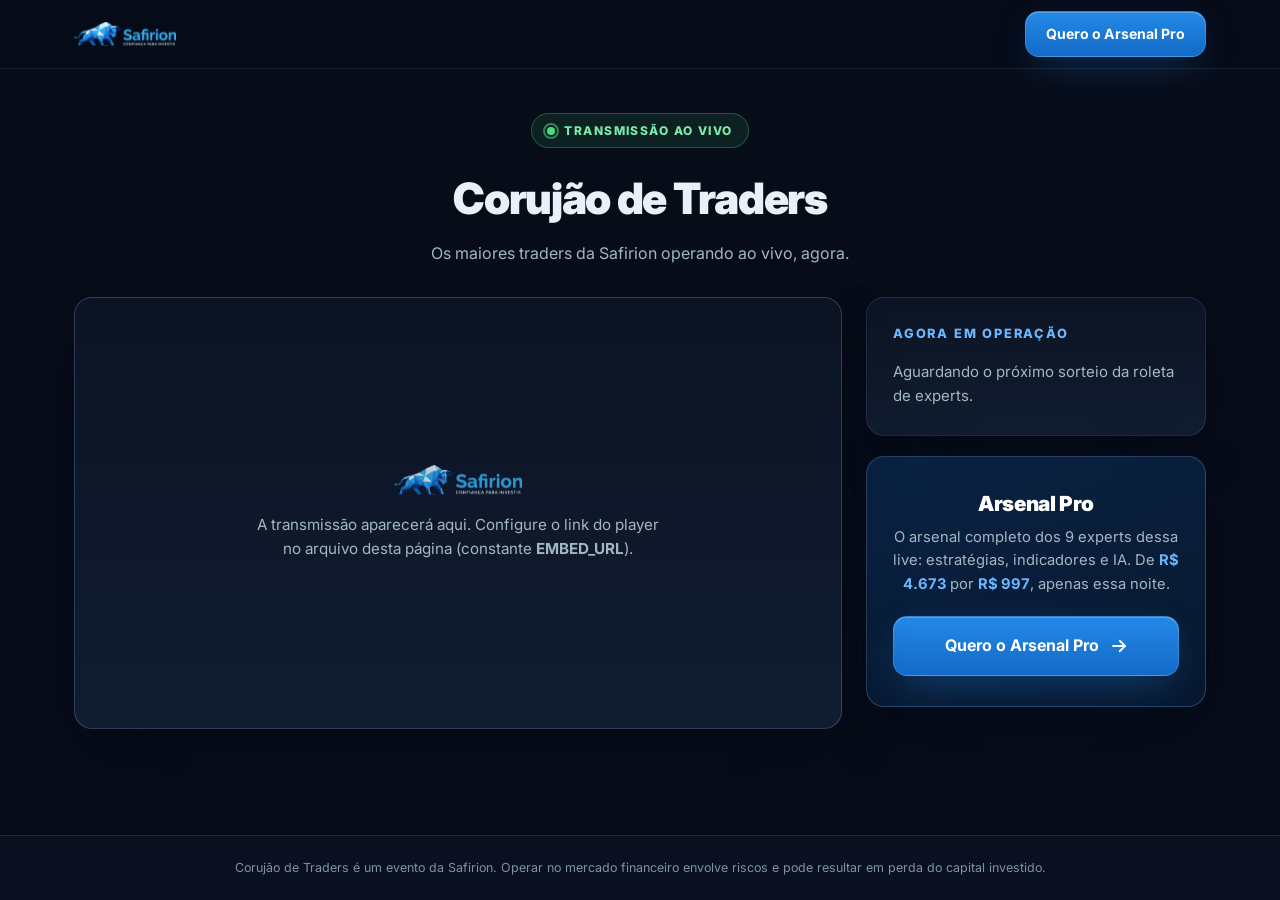
==== aovivo/index.html @ 4bfbb841 "Arsenal Pro: LP de vendas + rotas /corujao /aovivo /roleta com identidade Safirion Co-Authored-By: C" ====
<!DOCTYPE html>
<html lang="pt-BR">
<head>
<meta charset="UTF-8" />
<meta name="viewport" content="width=device-width, initial-scale=1.0" />
<title>Ao Vivo | Corujão de Traders · Safirion</title>
<meta name="description" content="Acompanhe a transmissão ao vivo do Corujão de Traders da Safirion e veja qual expert está operando agora." />
<link rel="preconnect" href="https://fonts.googleapis.com" />
<link rel="preconnect" href="https://fonts.gstatic.com" crossorigin />
<link href="https://fonts.googleapis.com/css2?family=Inter:wght@400;500;600;700;800;900&display=swap" rel="stylesheet" />
<link rel="icon" href="data:image/svg+xml,%3Csvg xmlns='http://www.w3.org/2000/svg' viewBox='0 0 32 32'%3E%3Crect width='32' height='32' rx='7' fill='%23070C19'/%3E%3Cpath d='M16 6 L26 26 H21.5 L16 14.5 L10.5 26 H6 Z' fill='%232389E6'/%3E%3C/svg%3E" />
<style>
:root{
  --bg:#070C19; --bg-2:#0A1020; --surface:#10182A; --surface-2:#111C30;
  --line:rgba(137,178,230,.14); --line-strong:rgba(137,178,230,.26);
  --text:#E9F0FA; --muted:#A1B8C3; --muted-2:#7C93A6;
  --accent:#2389E6; --accent-soft:#69B8FF; --accent-pale:#D6EDF8;
  --grad-btn:linear-gradient(180deg,#2389E6 0%,#146AC7 100%);
  --grad-panel:linear-gradient(180deg,#0C1424 0%,#111C30 100%);
  --shadow-card:0 24px 60px -24px rgba(2,8,20,.9);
  --shadow-glow:0 12px 40px -12px rgba(35,137,230,.45);
}
*{margin:0;padding:0;box-sizing:border-box}
[hidden]{display:none!important}
body{background:var(--bg);color:var(--text);font-family:'Inter',system-ui,sans-serif;line-height:1.6;-webkit-font-smoothing:antialiased;min-height:100dvh;display:flex;flex-direction:column}
img{max-width:100%;display:block}
a{color:inherit;text-decoration:none}
.container{max-width:1180px;margin:0 auto;padding:0 24px;width:100%}

.btn{
  display:inline-flex;align-items:center;justify-content:center;gap:11px;
  font-weight:700;font-size:1rem;padding:16px 32px;border-radius:14px;
  border:1px solid rgba(255,255,255,.14);background:var(--grad-btn);color:#fff;cursor:pointer;
  box-shadow:var(--shadow-glow), inset 0 1px 0 rgba(255,255,255,.22);
  transition:transform .25s cubic-bezier(.16,1,.3,1),filter .25s;
}
.btn:hover{transform:translateY(-2px);filter:brightness(1.08)}
.btn:active{transform:scale(.98)}
.btn:focus-visible{outline:3px solid var(--accent-soft);outline-offset:3px}
.btn .arr{transition:transform .25s cubic-bezier(.16,1,.3,1)}
.btn:hover .arr{transform:translateX(5px)}

.nav{position:sticky;top:0;z-index:40;backdrop-filter:blur(14px);background:rgba(7,12,25,.78);border-bottom:1px solid var(--line)}
.nav-inner{max-width:1180px;margin:0 auto;padding:0 24px;height:68px;display:flex;align-items:center;justify-content:space-between;gap:12px}
.nav img{height:24px}
.nav .btn{padding:11px 20px;font-size:.88rem}

.head{text-align:center;padding:44px 0 30px}
.live-pill{
  display:inline-flex;align-items:center;gap:9px;background:rgba(74,222,128,.1);
  border:1px solid rgba(74,222,128,.3);color:#7CEBA8;font-size:.75rem;font-weight:800;
  letter-spacing:.12em;text-transform:uppercase;padding:7px 15px;border-radius:999px;margin-bottom:16px;
}
.livedot{position:relative;width:8px;height:8px;border-radius:50%;background:#4ADE80}
.livedot::after{content:"";position:absolute;inset:-4px;border-radius:50%;border:2px solid rgba(74,222,128,.55);animation:pulse 1.8s ease-out infinite}
@keyframes pulse{0%{transform:scale(.6);opacity:1}100%{transform:scale(1.5);opacity:0}}
.head h1{font-size:clamp(1.7rem,4.5vw,2.7rem);font-weight:900;letter-spacing:-.03em}
.head p{color:var(--muted);margin-top:8px}

.stage{flex:1;padding-bottom:72px}
.grid{display:grid;grid-template-columns:1fr 340px;gap:24px;align-items:start}

.player{
  position:relative;aspect-ratio:16/9;border-radius:18px;overflow:hidden;
  background:var(--grad-panel);border:1px solid var(--line-strong);box-shadow:var(--shadow-card);
}
.player iframe{position:absolute;inset:0;width:100%;height:100%;border:0}
.player .empty{
  position:absolute;inset:0;display:grid;place-items:center;text-align:center;padding:30px;
}
.player .empty img{height:30px;margin:0 auto 18px;opacity:.85}
.player .empty p{color:var(--muted);font-size:.95rem;max-width:26rem}

.panel{background:var(--grad-panel);border:1px solid var(--line);border-radius:18px;padding:26px;box-shadow:var(--shadow-card)}
.panel h2{font-size:.8rem;font-weight:800;letter-spacing:.14em;text-transform:uppercase;color:var(--accent-soft);margin-bottom:16px}
.now{display:flex;align-items:center;gap:16px}
.now img{width:64px;height:64px;border-radius:50%;object-fit:cover;border:2px solid var(--accent);flex:none}
.now .nm{font-weight:800;font-size:1.15rem;color:#fff;letter-spacing:-.01em}
.now .st{font-size:.85rem;color:var(--muted)}
.now .st b{color:var(--accent-soft);font-variant-numeric:tabular-nums}
.idle{color:var(--muted);font-size:.94rem}

.offer{
  margin-top:20px;text-align:center;
  background:linear-gradient(160deg,rgba(20,106,199,.25),rgba(10,52,97,.3));
  border:1px solid var(--line-strong);border-radius:18px;padding:30px 26px;box-shadow:var(--shadow-card);
}
.offer .t{font-weight:900;font-size:1.3rem;letter-spacing:-.02em;color:#fff;margin-bottom:6px}
.offer p{color:var(--muted);font-size:.92rem;margin-bottom:20px}
.offer p b{color:var(--accent-soft)}
.offer .btn{width:100%}

footer{border-top:1px solid var(--line);padding:22px 24px;text-align:center;background:var(--bg-2)}
footer p{font-size:.78rem;color:var(--muted-2)}

@media (prefers-reduced-motion: reduce){ .livedot::after{animation:none} }
@media (max-width:1024px){ .grid{grid-template-columns:1fr} }
@media (max-width:560px){
  .head{padding:32px 0 22px}
  .nav .btn span{display:none}
}
</style>
</head>
<body>

<nav class="nav" aria-label="Navegação">
  <div class="nav-inner">
    <a href="../" aria-label="Página do Arsenal Pro"><img src="../assets/logo.svg" alt="Safirion" /></a>
    <a class="btn" href="../#oferta">Quero o Arsenal Pro</a>
  </div>
</nav>

<header class="head container">
  <span class="live-pill"><span class="livedot" aria-hidden="true"></span> Transmissão ao vivo</span>
  <h1>Corujão de Traders</h1>
  <p>Os maiores traders da Safirion operando ao vivo, agora.</p>
</header>

<main class="stage container">
  <div class="grid">
    <div class="player" id="player">
      <div class="empty" id="playerEmpty">
        <div>
          <img src="../assets/logo.svg" alt="Safirion" />
          <p>A transmissão aparecerá aqui. Configure o link do player no arquivo desta página (constante <strong>EMBED_URL</strong>).</p>
        </div>
      </div>
    </div>

    <aside>
      <div class="panel">
        <h2>Agora em operação</h2>
        <div class="now" id="nowBox" hidden>
          <img id="nowPhoto" src="" alt="" />
          <div>
            <div class="nm" id="nowName"></div>
            <div class="st">Tempo restante: <b id="nowTimer">00:00</b></div>
          </div>
        </div>
        <p class="idle" id="nowIdle">Aguardando o próximo sorteio da roleta de experts.</p>
      </div>

      <div class="offer">
        <div class="t">Arsenal Pro</div>
        <p>O arsenal completo dos 9 experts dessa live: estratégias, indicadores e IA. De <b>R$ 4.673</b> por <b>R$ 997</b>, apenas essa noite.</p>
        <a class="btn" href="../#oferta">
          Quero o Arsenal Pro
          <svg class="arr" width="18" height="18" viewBox="0 0 24 24" fill="none" stroke="currentColor" stroke-width="2.4" stroke-linecap="round" stroke-linejoin="round" aria-hidden="true"><line x1="4" y1="12" x2="20" y2="12"/><polyline points="13 5 20 12 13 19"/></svg>
        </a>
      </div>
    </aside>
  </div>
</main>

<footer>
  <p>Corujão de Traders é um evento da Safirion. Operar no mercado financeiro envolve riscos e pode resultar em perda do capital investido.</p>
</footer>

<script>
"use strict";
// TODO: cole aqui o link de embed da transmissão (ex.: https://www.youtube.com/embed/XXXXXXX)
const EMBED_URL = "";

if (EMBED_URL){
  const f = document.createElement("iframe");
  f.src = EMBED_URL;
  f.allow = "autoplay; encrypted-media; picture-in-picture";
  f.allowFullscreen = true;
  f.title = "Transmissão ao vivo do Corujão de Traders";
  document.getElementById("playerEmpty").remove();
  document.getElementById("player").appendChild(f);
}

/* Estado do expert em operação: sincronizado com a rota /roleta
   (localStorage + BroadcastChannel, funciona no mesmo navegador) */
const LS_LIVE = "cj_live_state_v1";
const nowBox = document.getElementById("nowBox");
const nowIdle = document.getElementById("nowIdle");
const nowPhoto = document.getElementById("nowPhoto");
const nowName = document.getElementById("nowName");
const nowTimer = document.getElementById("nowTimer");
let state = null, raf = null;

function fmt(s){
  s = Math.max(0, Math.ceil(s));
  return String(Math.floor(s/60)).padStart(2,"0") + ":" + String(s%60).padStart(2,"0");
}
function apply(st){
  state = st;
  cancelAnimationFrame(raf);
  if (st && st.status === "running" && st.endsAt > Date.now()){
    nowBox.hidden = false; nowIdle.hidden = true;
    nowPhoto.src = st.photo || ""; nowPhoto.alt = "Foto de " + st.name;
    nowName.textContent = st.name;
    (function tick(){
      const left = (state.endsAt - Date.now())/1000;
      nowTimer.textContent = fmt(left);
      if (left > 0) raf = requestAnimationFrame(tick);
      else apply({ status:"idle" });
    })();
  } else {
    nowBox.hidden = true; nowIdle.hidden = false;
  }
}
function readLS(){
  try { apply(JSON.parse(localStorage.getItem(LS_LIVE))); } catch { apply(null); }
}
window.addEventListener("storage", e => { if (e.key === LS_LIVE) readLS(); });
try { new BroadcastChannel("cj-live").onmessage = e => apply(e.data); } catch {}
readLS();
</script>
</body>
</html>
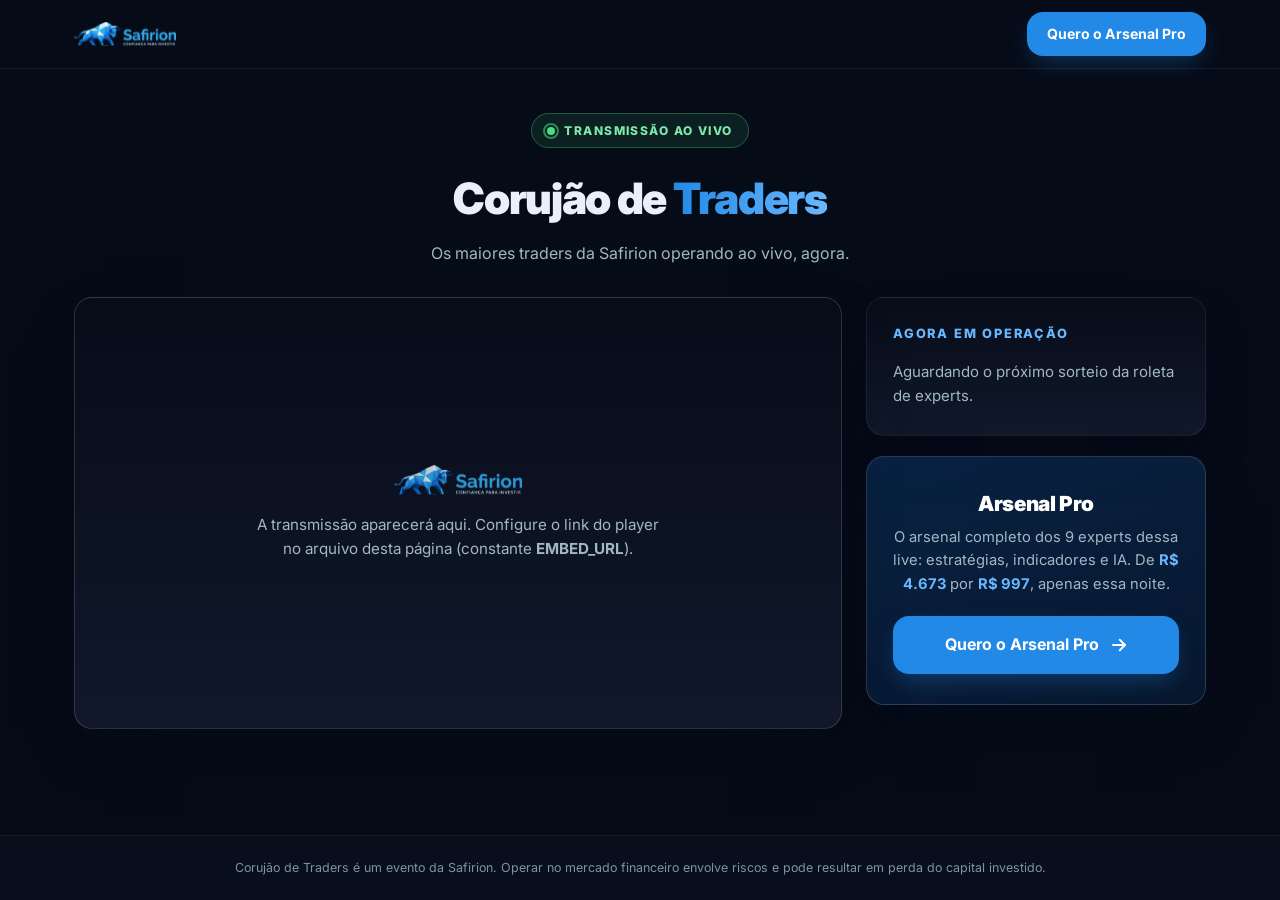
==== commit 2934a219: "Aplica efeitos e arquitetura visual oficiais do site Safirion - Tokens exatos: bg #060B18, painéis #" ====
--- a/aovivo/index.html
+++ b/aovivo/index.html
@@ -11,17 +11,27 @@
 <link rel="icon" href="data:image/svg+xml,%3Csvg xmlns='http://www.w3.org/2000/svg' viewBox='0 0 32 32'%3E%3Crect width='32' height='32' rx='7' fill='%23070C19'/%3E%3Cpath d='M16 6 L26 26 H21.5 L16 14.5 L10.5 26 H6 Z' fill='%232389E6'/%3E%3C/svg%3E" />
 <style>
 :root{
-  --bg:#070C19; --bg-2:#0A1020; --surface:#10182A; --surface-2:#111C30;
-  --line:rgba(137,178,230,.14); --line-strong:rgba(137,178,230,.26);
+  --bg:#060B18; --bg-2:#080E1C; --surface:#111A2B; --surface-2:#111C30;
+  --line:rgba(214,237,248,.08); --line-strong:rgba(214,237,248,.16);
   --text:#E9F0FA; --muted:#A1B8C3; --muted-2:#7C93A6;
-  --accent:#2389E6; --accent-soft:#69B8FF; --accent-pale:#D6EDF8;
+  --accent:#2389E6; --accent-strong:#146AC7; --accent-soft:#69B8FF; --accent-pale:#D6EDF8;
   --grad-btn:linear-gradient(180deg,#2389E6 0%,#146AC7 100%);
-  --grad-panel:linear-gradient(180deg,#0C1424 0%,#111C30 100%);
+  --grad-panel:linear-gradient(180deg,#070C19 0%,#10182A 100%);
   --shadow-card:0 24px 60px -24px rgba(2,8,20,.9);
-  --shadow-glow:0 12px 40px -12px rgba(35,137,230,.45);
+  --shadow-glow:0 10px 24px -6px rgba(35,137,230,.35);
 }
 *{margin:0;padding:0;box-sizing:border-box}
 [hidden]{display:none!important}
+::-webkit-scrollbar{width:8px}
+::-webkit-scrollbar-track{background:#060B18}
+::-webkit-scrollbar-thumb{background:#2389E6;border-radius:4px}
+::-webkit-scrollbar-thumb:hover{background:#146AC7}
+@keyframes ctaPulse{
+  0%,100%{box-shadow:0 0 20px rgba(35,137,230,.3)}
+  50%{box-shadow:0 0 40px rgba(35,137,230,.5),0 0 60px rgba(35,137,230,.2)}
+}
+.cta-pulse{animation:ctaPulse 3s ease-in-out infinite}
+.grad-text{background:linear-gradient(90deg,#2389E6,#69B8FF);-webkit-background-clip:text;background-clip:text;color:transparent}
 body{background:var(--bg);color:var(--text);font-family:'Inter',system-ui,sans-serif;line-height:1.6;-webkit-font-smoothing:antialiased;min-height:100dvh;display:flex;flex-direction:column}
 img{max-width:100%;display:block}
 a{color:inherit;text-decoration:none}
@@ -29,12 +39,12 @@
 
 .btn{
   display:inline-flex;align-items:center;justify-content:center;gap:11px;
-  font-weight:700;font-size:1rem;padding:16px 32px;border-radius:14px;
-  border:1px solid rgba(255,255,255,.14);background:var(--grad-btn);color:#fff;cursor:pointer;
-  box-shadow:var(--shadow-glow), inset 0 1px 0 rgba(255,255,255,.22);
-  transition:transform .25s cubic-bezier(.16,1,.3,1),filter .25s;
-}
-.btn:hover{transform:translateY(-2px);filter:brightness(1.08)}
+  font-weight:700;font-size:1rem;padding:16px 32px;border-radius:16px;
+  border:0;background:var(--accent);color:#fff;cursor:pointer;
+  box-shadow:var(--shadow-glow);
+  transition:transform .3s cubic-bezier(.16,1,.3,1),background-color .3s,box-shadow .3s;
+}
+.btn:hover{transform:translateY(-2px);background:var(--accent-strong);box-shadow:0 18px 48px -12px rgba(35,137,230,.55)}
 .btn:active{transform:scale(.98)}
 .btn:focus-visible{outline:3px solid var(--accent-soft);outline-offset:3px}
 .btn .arr{transition:transform .25s cubic-bezier(.16,1,.3,1)}
@@ -93,7 +103,7 @@
 footer{border-top:1px solid var(--line);padding:22px 24px;text-align:center;background:var(--bg-2)}
 footer p{font-size:.78rem;color:var(--muted-2)}
 
-@media (prefers-reduced-motion: reduce){ .livedot::after{animation:none} }
+@media (prefers-reduced-motion: reduce){ .livedot::after{animation:none} .cta-pulse{animation:none} }
 @media (max-width:1024px){ .grid{grid-template-columns:1fr} }
 @media (max-width:560px){
   .head{padding:32px 0 22px}
@@ -112,7 +122,7 @@
 
 <header class="head container">
   <span class="live-pill"><span class="livedot" aria-hidden="true"></span> Transmissão ao vivo</span>
-  <h1>Corujão de Traders</h1>
+  <h1>Corujão de <span class="grad-text">Traders</span></h1>
   <p>Os maiores traders da Safirion operando ao vivo, agora.</p>
 </header>
 
@@ -143,7 +153,7 @@
       <div class="offer">
         <div class="t">Arsenal Pro</div>
         <p>O arsenal completo dos 9 experts dessa live: estratégias, indicadores e IA. De <b>R$ 4.673</b> por <b>R$ 997</b>, apenas essa noite.</p>
-        <a class="btn" href="../#oferta">
+        <a class="btn cta-pulse" href="../#oferta">
           Quero o Arsenal Pro
           <svg class="arr" width="18" height="18" viewBox="0 0 24 24" fill="none" stroke="currentColor" stroke-width="2.4" stroke-linecap="round" stroke-linejoin="round" aria-hidden="true"><line x1="4" y1="12" x2="20" y2="12"/><polyline points="13 5 20 12 13 19"/></svg>
         </a>
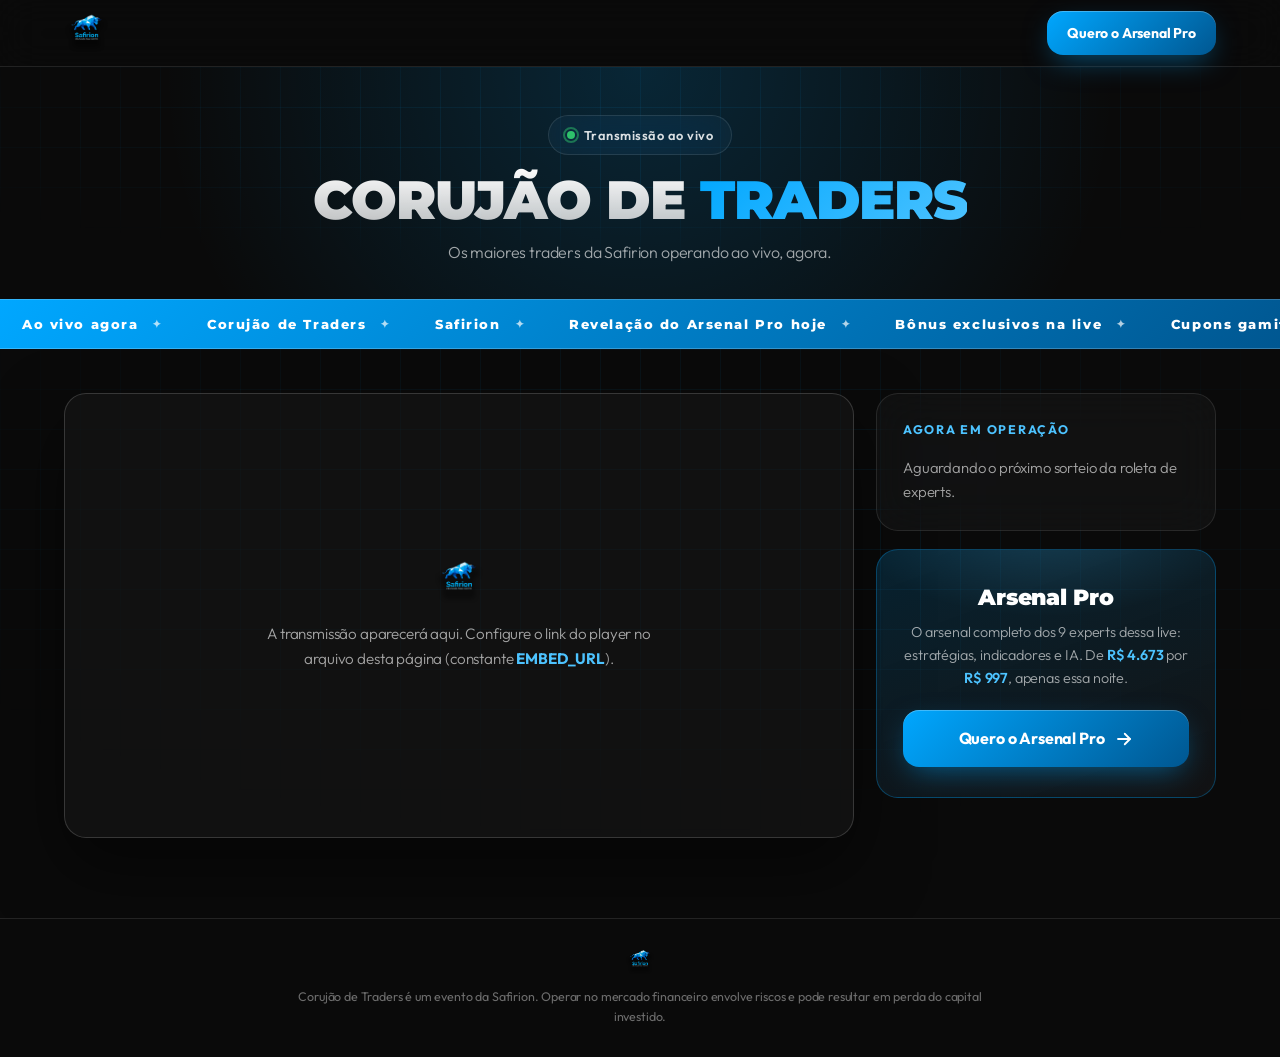
==== commit 43c76019: "Unifica /aovivo com a identidade do Corujao (preto + azul #00A7FF) - Outfit + Montserrat 900, grid t" ====
--- a/aovivo/index.html
+++ b/aovivo/index.html
@@ -7,162 +7,242 @@
 <meta name="description" content="Acompanhe a transmissão ao vivo do Corujão de Traders da Safirion e veja qual expert está operando agora." />
 <link rel="preconnect" href="https://fonts.googleapis.com" />
 <link rel="preconnect" href="https://fonts.gstatic.com" crossorigin />
-<link href="https://fonts.googleapis.com/css2?family=Inter:wght@400;500;600;700;800;900&display=swap" rel="stylesheet" />
-<link rel="icon" href="data:image/svg+xml,%3Csvg xmlns='http://www.w3.org/2000/svg' viewBox='0 0 32 32'%3E%3Crect width='32' height='32' rx='7' fill='%23070C19'/%3E%3Cpath d='M16 6 L26 26 H21.5 L16 14.5 L10.5 26 H6 Z' fill='%232389E6'/%3E%3C/svg%3E" />
+<link href="https://fonts.googleapis.com/css2?family=Montserrat:wght@700;800;900&family=Outfit:wght@300;400;500;600;700;800&display=swap" rel="stylesheet" />
+<link rel="icon" href="data:image/svg+xml,%3Csvg xmlns='http://www.w3.org/2000/svg' viewBox='0 0 32 32'%3E%3Crect width='32' height='32' rx='7' fill='%230a0a0a'/%3E%3Cpath d='M16 6 L26 26 H21.5 L16 14.5 L10.5 26 H6 Z' fill='%2300A7FF'/%3E%3C/svg%3E" />
 <style>
 :root{
-  --bg:#060B18; --bg-2:#080E1C; --surface:#111A2B; --surface-2:#111C30;
-  --line:rgba(214,237,248,.08); --line-strong:rgba(214,237,248,.16);
-  --text:#E9F0FA; --muted:#A1B8C3; --muted-2:#7C93A6;
-  --accent:#2389E6; --accent-strong:#146AC7; --accent-soft:#69B8FF; --accent-pale:#D6EDF8;
-  --grad-btn:linear-gradient(180deg,#2389E6 0%,#146AC7 100%);
-  --grad-panel:linear-gradient(180deg,#070C19 0%,#10182A 100%);
-  --shadow-card:0 24px 60px -24px rgba(2,8,20,.9);
-  --shadow-glow:0 10px 24px -6px rgba(35,137,230,.35);
+  --bg:#0a0a0a; --bg-2:#0e0e0e; --card:#141414;
+  --blue:#00A7FF; --blue-dark:#005791; --blue-light:#4dc3ff;
+  --text:#ffffff; --muted:rgba(255,255,255,.62); --muted-2:rgba(255,255,255,.4);
+  --line:rgba(255,255,255,.1); --line-strong:rgba(255,255,255,.16);
 }
 *{margin:0;padding:0;box-sizing:border-box}
 [hidden]{display:none!important}
-::-webkit-scrollbar{width:8px}
-::-webkit-scrollbar-track{background:#060B18}
-::-webkit-scrollbar-thumb{background:#2389E6;border-radius:4px}
-::-webkit-scrollbar-thumb:hover{background:#146AC7}
-@keyframes ctaPulse{
-  0%,100%{box-shadow:0 0 20px rgba(35,137,230,.3)}
-  50%{box-shadow:0 0 40px rgba(35,137,230,.5),0 0 60px rgba(35,137,230,.2)}
-}
-.cta-pulse{animation:ctaPulse 3s ease-in-out infinite}
-.grad-text{background:linear-gradient(90deg,#2389E6,#69B8FF);-webkit-background-clip:text;background-clip:text;color:transparent}
-body{background:var(--bg);color:var(--text);font-family:'Inter',system-ui,sans-serif;line-height:1.6;-webkit-font-smoothing:antialiased;min-height:100dvh;display:flex;flex-direction:column}
+html{scroll-behavior:smooth}
+body{
+  background:var(--bg);color:var(--text);
+  font-family:'Outfit',sans-serif;letter-spacing:-.01em;line-height:1.6;
+  -webkit-font-smoothing:antialiased;overflow-x:hidden;
+  min-height:100dvh;display:flex;flex-direction:column;
+}
 img{max-width:100%;display:block}
 a{color:inherit;text-decoration:none}
-.container{max-width:1180px;margin:0 auto;padding:0 24px;width:100%}
+::selection{background:rgba(0,167,255,.35)}
+::-webkit-scrollbar{width:8px}
+::-webkit-scrollbar-track{background:#0a0a0a}
+::-webkit-scrollbar-thumb{background:linear-gradient(180deg,#00A7FF 0%,#005791 100%);border-radius:10px;border:2px solid #0a0a0a}
+::-webkit-scrollbar-thumb:hover{background:linear-gradient(180deg,#4dc3ff 0%,#00A7FF 100%)}
+.container{max-width:1200px;margin:0 auto;padding:0 24px;position:relative;z-index:2;width:100%}
+
+.glass-light{
+  background:rgba(255,255,255,.03);
+  backdrop-filter:saturate(180%) blur(20px);-webkit-backdrop-filter:saturate(180%) blur(20px);
+  border:1px solid rgba(255,255,255,.1);
+}
+.section-grid{
+  position:absolute;inset:0;pointer-events:none;
+  background-image:
+    linear-gradient(rgba(0,167,255,.08) 1px,transparent 1px),
+    linear-gradient(90deg,rgba(0,167,255,.08) 1px,transparent 1px);
+  background-size:40px 40px;
+  mask-image:radial-gradient(ellipse 90% 80% at 50% 30%,black 20%,transparent 70%);
+  -webkit-mask-image:radial-gradient(ellipse 90% 80% at 50% 30%,black 20%,transparent 70%);
+}
+.glow-top{position:absolute;inset:0;pointer-events:none;background:radial-gradient(circle at 50% 0%,rgba(0,167,255,.18),transparent 70%)}
+.text-gradient{
+  background:linear-gradient(180deg,#fff 0%,rgba(255,255,255,.7) 100%);
+  -webkit-background-clip:text;background-clip:text;-webkit-text-fill-color:transparent;color:transparent;
+}
+.text-brand{
+  background:linear-gradient(135deg,#00A7FF 0%,#4dc3ff 100%);
+  -webkit-background-clip:text;background-clip:text;-webkit-text-fill-color:transparent;color:transparent;
+}
 
 .btn{
-  display:inline-flex;align-items:center;justify-content:center;gap:11px;
-  font-weight:700;font-size:1rem;padding:16px 32px;border-radius:16px;
-  border:0;background:var(--accent);color:#fff;cursor:pointer;
-  box-shadow:var(--shadow-glow);
-  transition:transform .3s cubic-bezier(.16,1,.3,1),background-color .3s,box-shadow .3s;
-}
-.btn:hover{transform:translateY(-2px);background:var(--accent-strong);box-shadow:0 18px 48px -12px rgba(35,137,230,.55)}
+  position:relative;display:inline-flex;align-items:center;justify-content:center;gap:11px;overflow:hidden;
+  font-weight:700;font-size:1rem;padding:16px 30px;border-radius:16px;border:0;cursor:pointer;color:#fff;
+  background:linear-gradient(135deg,#00A7FF 0%,#005791 100%);
+  box-shadow:0 10px 30px -8px rgba(0,167,255,.5), inset 0 1px 0 rgba(255,255,255,.25);
+  transition:transform .3s cubic-bezier(.16,1,.3,1),box-shadow .3s;
+  white-space:nowrap;
+}
+.btn::after{
+  content:"";position:absolute;top:0;left:-100%;width:60%;height:100%;
+  background:linear-gradient(105deg,transparent,rgba(255,255,255,.35),transparent);
+  transform:skewX(-20deg);animation:btn-shimmer 3s ease-in-out infinite;
+}
+@keyframes btn-shimmer{0%{left:-100%}50%{left:100%}100%{left:100%}}
+.btn:hover{transform:translateY(-2px) scale(1.02);box-shadow:0 18px 44px -8px rgba(0,167,255,.6)}
 .btn:active{transform:scale(.98)}
-.btn:focus-visible{outline:3px solid var(--accent-soft);outline-offset:3px}
-.btn .arr{transition:transform .25s cubic-bezier(.16,1,.3,1)}
+.btn:focus-visible{outline:3px solid var(--blue-light);outline-offset:3px}
+.btn .arr{transition:transform .3s cubic-bezier(.16,1,.3,1)}
 .btn:hover .arr{transform:translateX(5px)}
 
-.nav{position:sticky;top:0;z-index:40;backdrop-filter:blur(14px);background:rgba(7,12,25,.78);border-bottom:1px solid var(--line)}
-.nav-inner{max-width:1180px;margin:0 auto;padding:0 24px;height:68px;display:flex;align-items:center;justify-content:space-between;gap:12px}
-.nav img{height:24px}
-.nav .btn{padding:11px 20px;font-size:.88rem}
-
-.head{text-align:center;padding:44px 0 30px}
-.live-pill{
-  display:inline-flex;align-items:center;gap:9px;background:rgba(74,222,128,.1);
-  border:1px solid rgba(74,222,128,.3);color:#7CEBA8;font-size:.75rem;font-weight:800;
-  letter-spacing:.12em;text-transform:uppercase;padding:7px 15px;border-radius:999px;margin-bottom:16px;
-}
-.livedot{position:relative;width:8px;height:8px;border-radius:50%;background:#4ADE80}
-.livedot::after{content:"";position:absolute;inset:-4px;border-radius:50%;border:2px solid rgba(74,222,128,.55);animation:pulse 1.8s ease-out infinite}
-@keyframes pulse{0%{transform:scale(.6);opacity:1}100%{transform:scale(1.5);opacity:0}}
-.head h1{font-size:clamp(1.7rem,4.5vw,2.7rem);font-weight:900;letter-spacing:-.03em}
-.head p{color:var(--muted);margin-top:8px}
-
-.stage{flex:1;padding-bottom:72px}
-.grid{display:grid;grid-template-columns:1fr 340px;gap:24px;align-items:start}
+.topbar{
+  position:sticky;top:0;z-index:40;border-bottom:1px solid var(--line);
+  background:rgba(10,10,10,.7);backdrop-filter:blur(20px);-webkit-backdrop-filter:blur(20px);
+}
+.topbar-inner{
+  max-width:1200px;margin:0 auto;padding:0 24px;height:66px;
+  display:flex;align-items:center;justify-content:space-between;gap:14px;
+}
+.topbar img{height:40px;width:auto}
+.topbar .btn{padding:11px 20px;font-size:.88rem}
+
+.head{position:relative;text-align:center;padding:48px 0 34px;overflow:hidden}
+.badge-pill{
+  display:inline-flex;align-items:center;gap:9px;
+  font-size:.8rem;font-weight:600;letter-spacing:.04em;color:rgba(255,255,255,.85);
+  padding:9px 18px;border-radius:999px;margin-bottom:18px;
+}
+.dot{position:relative;width:8px;height:8px;border-radius:50%;background:#2ec16b;flex:none}
+.dot::after{content:"";position:absolute;inset:-4px;border-radius:50%;border:2px solid rgba(46,193,107,.5);animation:dot-pulse 1.8s ease-out infinite}
+@keyframes dot-pulse{0%{transform:scale(.6);opacity:1}100%{transform:scale(1.5);opacity:0}}
+.head h1{
+  font-family:'Montserrat',sans-serif;font-weight:900;letter-spacing:-.02em;line-height:1;
+  font-size:clamp(2rem,5.5vw,3.4rem);text-transform:uppercase;
+}
+.head p{color:var(--muted);margin-top:12px;font-weight:300}
+
+/* Ticker */
+.x-bar{
+  position:relative;overflow:hidden;height:50px;
+  background:linear-gradient(135deg,#00A7FF 0%,#005791 100%);
+  border-top:1px solid rgba(255,255,255,.2);border-bottom:1px solid rgba(255,255,255,.2);
+}
+.x-bar-marquee{display:flex;width:max-content;height:100%;align-items:center;animation:x-bar-scroll 30s linear infinite}
+@keyframes x-bar-scroll{0%{transform:translateX(0)}100%{transform:translateX(-50%)}}
+.x-bar-item{
+  display:flex;align-items:center;gap:14px;padding:0 22px;white-space:nowrap;
+  font-family:'Montserrat',sans-serif;font-weight:800;font-size:.82rem;letter-spacing:.12em;color:#fff;
+}
+.x-bar-item::after{content:"✦";font-size:.7rem;opacity:.7}
+
+.stage{flex:1;position:relative;padding:44px 0 80px;overflow:hidden}
+.grid{display:grid;grid-template-columns:1fr 340px;gap:22px;align-items:start}
 
 .player{
-  position:relative;aspect-ratio:16/9;border-radius:18px;overflow:hidden;
-  background:var(--grad-panel);border:1px solid var(--line-strong);box-shadow:var(--shadow-card);
+  position:relative;aspect-ratio:16/9;border-radius:22px;overflow:hidden;
+  background:rgba(22,22,23,.6);border:1px solid var(--line-strong);
+  box-shadow:0 30px 70px rgba(0,0,0,.5);
 }
 .player iframe{position:absolute;inset:0;width:100%;height:100%;border:0}
-.player .empty{
-  position:absolute;inset:0;display:grid;place-items:center;text-align:center;padding:30px;
-}
-.player .empty img{height:30px;margin:0 auto 18px;opacity:.85}
-.player .empty p{color:var(--muted);font-size:.95rem;max-width:26rem}
-
-.panel{background:var(--grad-panel);border:1px solid var(--line);border-radius:18px;padding:26px;box-shadow:var(--shadow-card)}
-.panel h2{font-size:.8rem;font-weight:800;letter-spacing:.14em;text-transform:uppercase;color:var(--accent-soft);margin-bottom:16px}
-.now{display:flex;align-items:center;gap:16px}
-.now img{width:64px;height:64px;border-radius:50%;object-fit:cover;border:2px solid var(--accent);flex:none}
-.now .nm{font-weight:800;font-size:1.15rem;color:#fff;letter-spacing:-.01em}
+.player .empty{position:absolute;inset:0;display:grid;place-items:center;text-align:center;padding:30px}
+.player .empty img{height:44px;margin:0 auto 18px}
+.player .empty p{color:var(--muted);font-size:.95rem;max-width:26rem;font-weight:300}
+.player .empty strong{color:var(--blue-light)}
+
+.panel{
+  border-radius:22px;padding:26px;
+}
+.panel h2{
+  font-size:.78rem;font-weight:700;letter-spacing:.14em;text-transform:uppercase;
+  color:var(--blue-light);margin-bottom:16px;
+}
+.now{display:flex;align-items:center;gap:15px}
+.now img{width:62px;height:62px;border-radius:50%;object-fit:cover;flex:none;
+  border:2px solid var(--blue);box-shadow:0 0 20px rgba(0,167,255,.35)}
+.now .nm{font-family:'Montserrat',sans-serif;font-weight:800;font-size:1.1rem;color:#fff}
 .now .st{font-size:.85rem;color:var(--muted)}
-.now .st b{color:var(--accent-soft);font-variant-numeric:tabular-nums}
-.idle{color:var(--muted);font-size:.94rem}
+.now .st b{color:var(--blue-light);font-variant-numeric:tabular-nums}
+.idle{color:var(--muted);font-size:.93rem;font-weight:300}
 
 .offer{
-  margin-top:20px;text-align:center;
-  background:linear-gradient(160deg,rgba(20,106,199,.25),rgba(10,52,97,.3));
-  border:1px solid var(--line-strong);border-radius:18px;padding:30px 26px;box-shadow:var(--shadow-card);
-}
-.offer .t{font-weight:900;font-size:1.3rem;letter-spacing:-.02em;color:#fff;margin-bottom:6px}
-.offer p{color:var(--muted);font-size:.92rem;margin-bottom:20px}
-.offer p b{color:var(--accent-soft)}
-.offer .btn{width:100%}
-
-footer{border-top:1px solid var(--line);padding:22px 24px;text-align:center;background:var(--bg-2)}
-footer p{font-size:.78rem;color:var(--muted-2)}
-
-@media (prefers-reduced-motion: reduce){ .livedot::after{animation:none} .cta-pulse{animation:none} }
+  margin-top:18px;text-align:center;border-radius:22px;padding:30px 26px;position:relative;overflow:hidden;
+  background:linear-gradient(160deg,rgba(0,167,255,.16),rgba(22,22,23,.7));
+  border:1px solid rgba(0,167,255,.3);
+}
+.offer::before{content:"";position:absolute;inset:0;pointer-events:none;
+  background:radial-gradient(300px 140px at 50% -10%,rgba(77,195,255,.18),transparent 65%)}
+.offer .t{font-family:'Montserrat',sans-serif;font-weight:900;font-size:1.35rem;letter-spacing:-.01em;color:#fff;margin-bottom:6px;position:relative}
+.offer p{color:var(--muted);font-size:.9rem;margin-bottom:20px;font-weight:300;position:relative}
+.offer p b{color:var(--blue-light);font-weight:600}
+.offer .btn{width:100%;position:relative}
+
+footer{border-top:1px solid var(--line);padding:30px 24px;text-align:center;position:relative;z-index:2}
+footer img{height:26px;margin:0 auto 12px;opacity:.9}
+footer p{font-size:.78rem;color:var(--muted-2);max-width:46rem;margin:0 auto}
+
+@media (prefers-reduced-motion: reduce){
+  .dot::after,.btn::after,.x-bar-marquee{animation:none}
+}
 @media (max-width:1024px){ .grid{grid-template-columns:1fr} }
-@media (max-width:560px){
-  .head{padding:32px 0 22px}
-  .nav .btn span{display:none}
+@media (max-width:640px){
+  .head{padding:36px 0 26px}
+  .topbar .btn span{display:none}
+  .stage{padding:32px 0 60px}
 }
 </style>
 </head>
 <body>
 
-<nav class="nav" aria-label="Navegação">
-  <div class="nav-inner">
-    <a href="../" aria-label="Página do Arsenal Pro"><img src="../assets/logo.svg" alt="Safirion" /></a>
+<nav class="topbar" aria-label="Navegação">
+  <div class="topbar-inner">
+    <a href="../" aria-label="Página do Arsenal Pro">
+      <img src="../assets/corujao/logo.webp" alt="Safirion — Confiança para investir" />
+    </a>
     <a class="btn" href="../#oferta">Quero o Arsenal Pro</a>
   </div>
 </nav>
 
-<header class="head container">
-  <span class="live-pill"><span class="livedot" aria-hidden="true"></span> Transmissão ao vivo</span>
-  <h1>Corujão de <span class="grad-text">Traders</span></h1>
-  <p>Os maiores traders da Safirion operando ao vivo, agora.</p>
+<header class="head">
+  <div class="section-grid" aria-hidden="true"></div>
+  <div class="glow-top" aria-hidden="true"></div>
+  <div class="container">
+    <span class="badge-pill glass-light"><span class="dot" aria-hidden="true"></span> Transmissão ao vivo</span>
+    <h1><span class="text-gradient">Corujão de</span> <span class="text-brand">Traders</span></h1>
+    <p>Os maiores traders da Safirion operando ao vivo, agora.</p>
+  </div>
 </header>
 
-<main class="stage container">
-  <div class="grid">
-    <div class="player" id="player">
-      <div class="empty" id="playerEmpty">
-        <div>
-          <img src="../assets/logo.svg" alt="Safirion" />
-          <p>A transmissão aparecerá aqui. Configure o link do player no arquivo desta página (constante <strong>EMBED_URL</strong>).</p>
+<div class="x-bar" aria-hidden="true">
+  <div class="x-bar-marquee">
+    <span class="x-bar-item">Ao vivo agora</span><span class="x-bar-item">Corujão de Traders</span><span class="x-bar-item">Safirion</span><span class="x-bar-item">Revelação do Arsenal Pro hoje</span><span class="x-bar-item">Bônus exclusivos na live</span><span class="x-bar-item">Cupons gamificados</span>
+    <span class="x-bar-item">Ao vivo agora</span><span class="x-bar-item">Corujão de Traders</span><span class="x-bar-item">Safirion</span><span class="x-bar-item">Revelação do Arsenal Pro hoje</span><span class="x-bar-item">Bônus exclusivos na live</span><span class="x-bar-item">Cupons gamificados</span>
+  </div>
+</div>
+
+<main class="stage">
+  <div class="section-grid" aria-hidden="true"></div>
+  <div class="container">
+    <div class="grid">
+      <div class="player" id="player">
+        <div class="empty" id="playerEmpty">
+          <div>
+            <img src="../assets/corujao/logo.webp" alt="Safirion" />
+            <p>A transmissão aparecerá aqui. Configure o link do player no arquivo desta página (constante <strong>EMBED_URL</strong>).</p>
+          </div>
         </div>
       </div>
+
+      <aside>
+        <div class="panel glass-light">
+          <h2>Agora em operação</h2>
+          <div class="now" id="nowBox" hidden>
+            <img id="nowPhoto" src="" alt="" />
+            <div>
+              <div class="nm" id="nowName"></div>
+              <div class="st">Tempo restante: <b id="nowTimer">00:00</b></div>
+            </div>
+          </div>
+          <p class="idle" id="nowIdle">Aguardando o próximo sorteio da roleta de experts.</p>
+        </div>
+
+        <div class="offer">
+          <div class="t">Arsenal Pro</div>
+          <p>O arsenal completo dos 9 experts dessa live: estratégias, indicadores e IA. De <b>R$ 4.673</b> por <b>R$ 997</b>, apenas essa noite.</p>
+          <a class="btn" href="../#oferta">
+            Quero o Arsenal Pro
+            <svg class="arr" width="18" height="18" viewBox="0 0 24 24" fill="none" stroke="currentColor" stroke-width="2.4" stroke-linecap="round" stroke-linejoin="round" aria-hidden="true"><line x1="4" y1="12" x2="20" y2="12"/><polyline points="13 5 20 12 13 19"/></svg>
+          </a>
+        </div>
+      </aside>
     </div>
-
-    <aside>
-      <div class="panel">
-        <h2>Agora em operação</h2>
-        <div class="now" id="nowBox" hidden>
-          <img id="nowPhoto" src="" alt="" />
-          <div>
-            <div class="nm" id="nowName"></div>
-            <div class="st">Tempo restante: <b id="nowTimer">00:00</b></div>
-          </div>
-        </div>
-        <p class="idle" id="nowIdle">Aguardando o próximo sorteio da roleta de experts.</p>
-      </div>
-
-      <div class="offer">
-        <div class="t">Arsenal Pro</div>
-        <p>O arsenal completo dos 9 experts dessa live: estratégias, indicadores e IA. De <b>R$ 4.673</b> por <b>R$ 997</b>, apenas essa noite.</p>
-        <a class="btn cta-pulse" href="../#oferta">
-          Quero o Arsenal Pro
-          <svg class="arr" width="18" height="18" viewBox="0 0 24 24" fill="none" stroke="currentColor" stroke-width="2.4" stroke-linecap="round" stroke-linejoin="round" aria-hidden="true"><line x1="4" y1="12" x2="20" y2="12"/><polyline points="13 5 20 12 13 19"/></svg>
-        </a>
-      </div>
-    </aside>
   </div>
 </main>
 
 <footer>
+  <img src="../assets/corujao/logo.webp" alt="Safirion" />
   <p>Corujão de Traders é um evento da Safirion. Operar no mercado financeiro envolve riscos e pode resultar em perda do capital investido.</p>
 </footer>
 
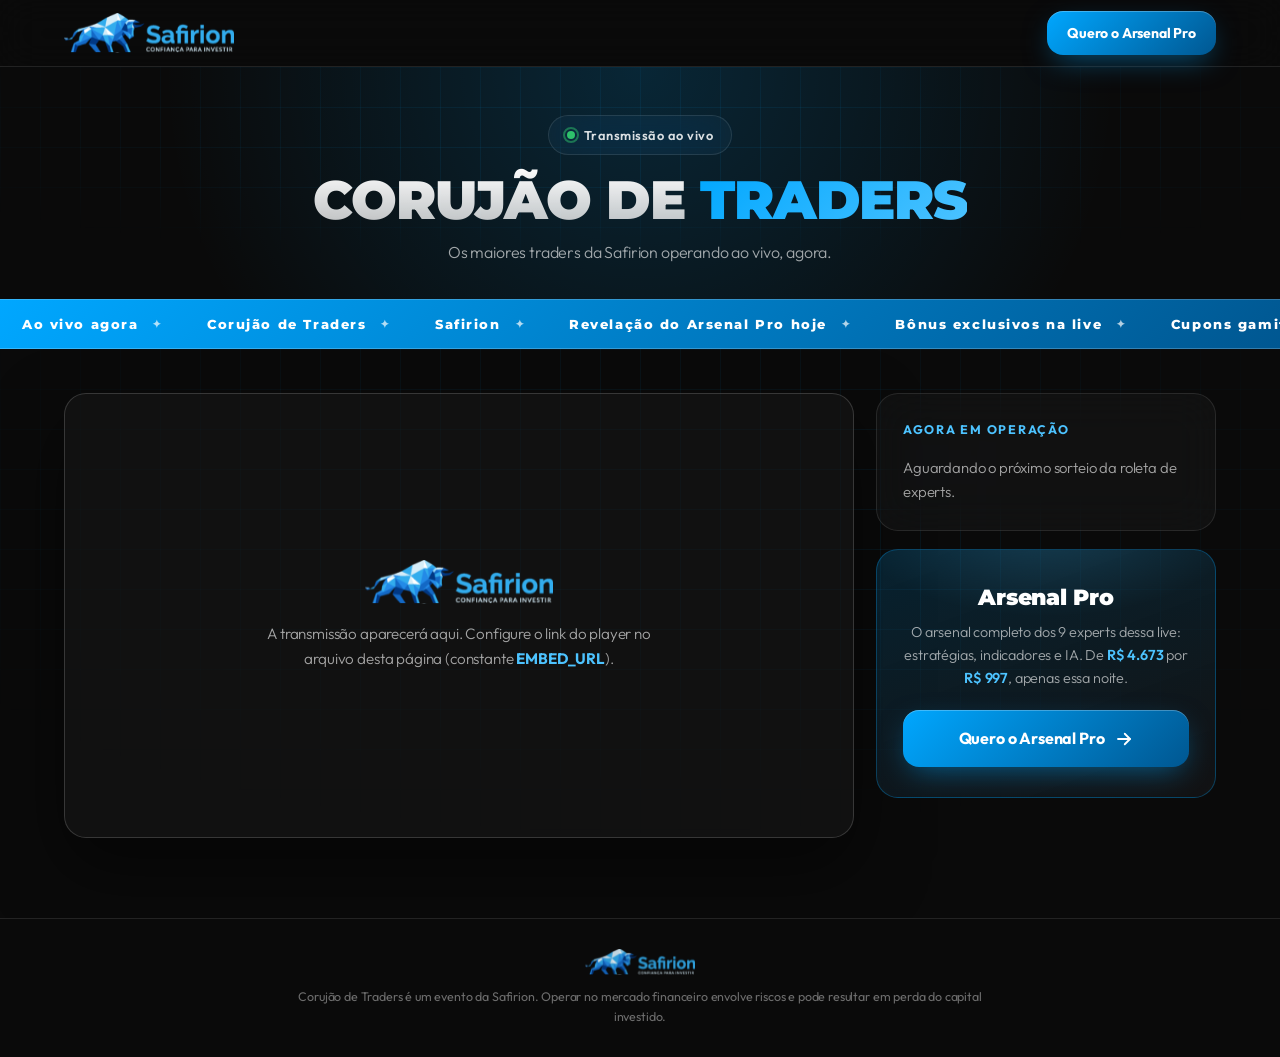
==== commit 9b42bc20: "Logo oficial SVG em todas as rotas e copy fiel na pagina do Corujao - Troca logo.webp escura pelo as" ====
--- a/aovivo/index.html
+++ b/aovivo/index.html
@@ -179,7 +179,7 @@
 <nav class="topbar" aria-label="Navegação">
   <div class="topbar-inner">
     <a href="../" aria-label="Página do Arsenal Pro">
-      <img src="../assets/corujao/logo.webp" alt="Safirion — Confiança para investir" />
+      <img src="../assets/logo.svg" alt="Safirion — Confiança para investir" />
     </a>
     <a class="btn" href="../#oferta">Quero o Arsenal Pro</a>
   </div>
@@ -209,7 +209,7 @@
       <div class="player" id="player">
         <div class="empty" id="playerEmpty">
           <div>
-            <img src="../assets/corujao/logo.webp" alt="Safirion" />
+            <img src="../assets/logo.svg" alt="Safirion" />
             <p>A transmissão aparecerá aqui. Configure o link do player no arquivo desta página (constante <strong>EMBED_URL</strong>).</p>
           </div>
         </div>
@@ -242,7 +242,7 @@
 </main>
 
 <footer>
-  <img src="../assets/corujao/logo.webp" alt="Safirion" />
+  <img src="../assets/logo.svg" alt="Safirion" />
   <p>Corujão de Traders é um evento da Safirion. Operar no mercado financeiro envolve riscos e pode resultar em perda do capital investido.</p>
 </footer>
 
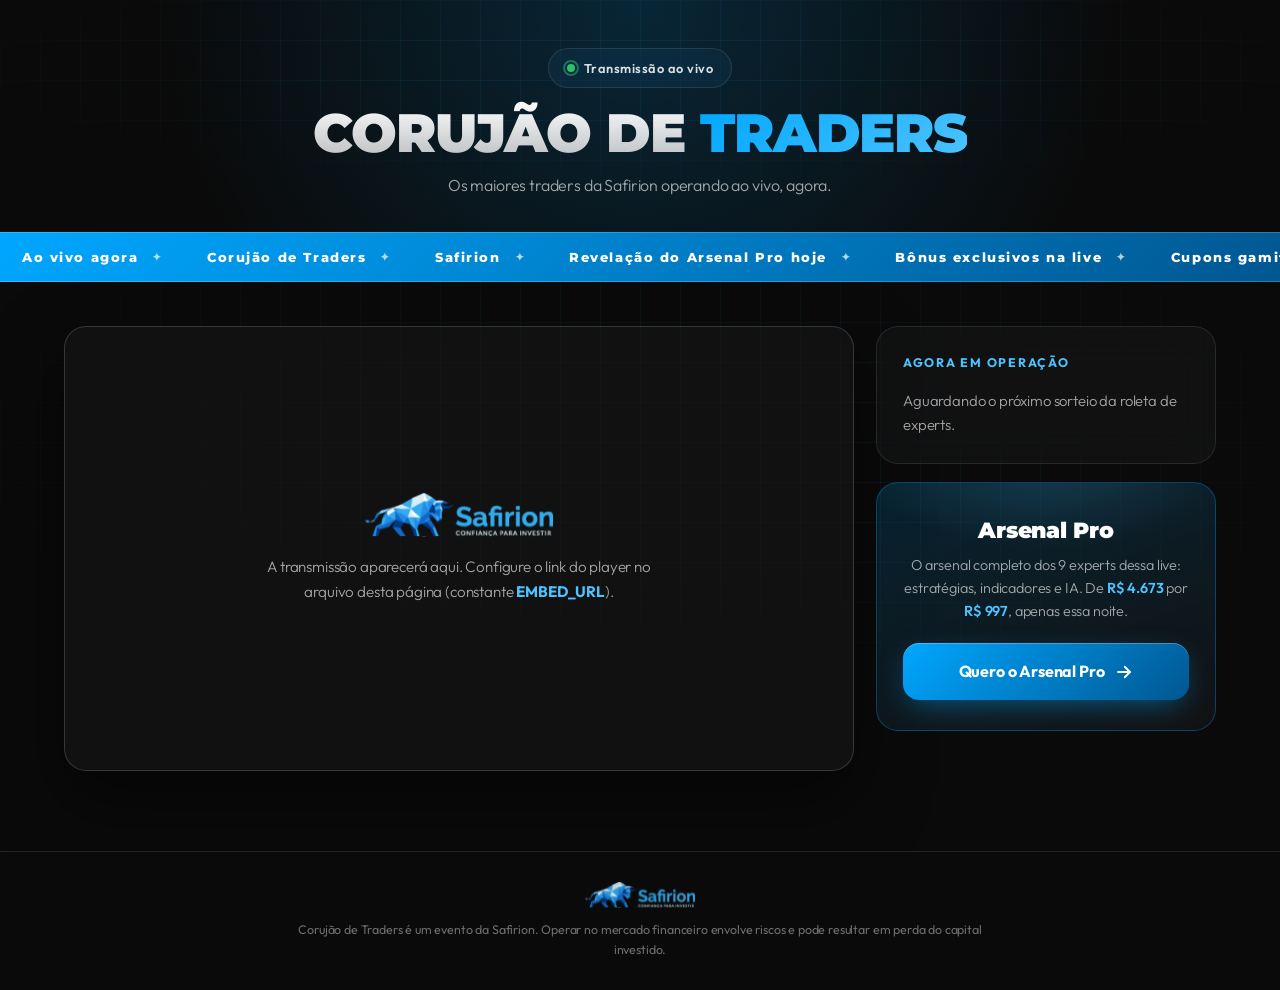
==== commit 8b560f88: "Remove as navbars das demais paginas Landing e /aovivo: apaga a topbar (logo + botao "Quero o Arsena" ====
--- a/aovivo/index.html
+++ b/aovivo/index.html
@@ -78,16 +78,6 @@
 .btn .arr{transition:transform .3s cubic-bezier(.16,1,.3,1)}
 .btn:hover .arr{transform:translateX(5px)}
 
-.topbar{
-  position:sticky;top:0;z-index:40;border-bottom:1px solid var(--line);
-  background:rgba(10,10,10,.7);backdrop-filter:blur(20px);-webkit-backdrop-filter:blur(20px);
-}
-.topbar-inner{
-  max-width:1200px;margin:0 auto;padding:0 24px;height:66px;
-  display:flex;align-items:center;justify-content:space-between;gap:14px;
-}
-.topbar img{height:40px;width:auto}
-.topbar .btn{padding:11px 20px;font-size:.88rem}
 
 .head{position:relative;text-align:center;padding:48px 0 34px;overflow:hidden}
 .badge-pill{
@@ -169,21 +159,11 @@
 @media (max-width:1024px){ .grid{grid-template-columns:1fr} }
 @media (max-width:640px){
   .head{padding:36px 0 26px}
-  .topbar .btn span{display:none}
   .stage{padding:32px 0 60px}
 }
 </style>
 </head>
 <body>
-
-<nav class="topbar" aria-label="Navegação">
-  <div class="topbar-inner">
-    <a href="../" aria-label="Página do Arsenal Pro">
-      <img src="../assets/logo.svg" alt="Safirion — Confiança para investir" />
-    </a>
-    <a class="btn" href="../#oferta">Quero o Arsenal Pro</a>
-  </div>
-</nav>
 
 <header class="head">
   <div class="section-grid" aria-hidden="true"></div>
